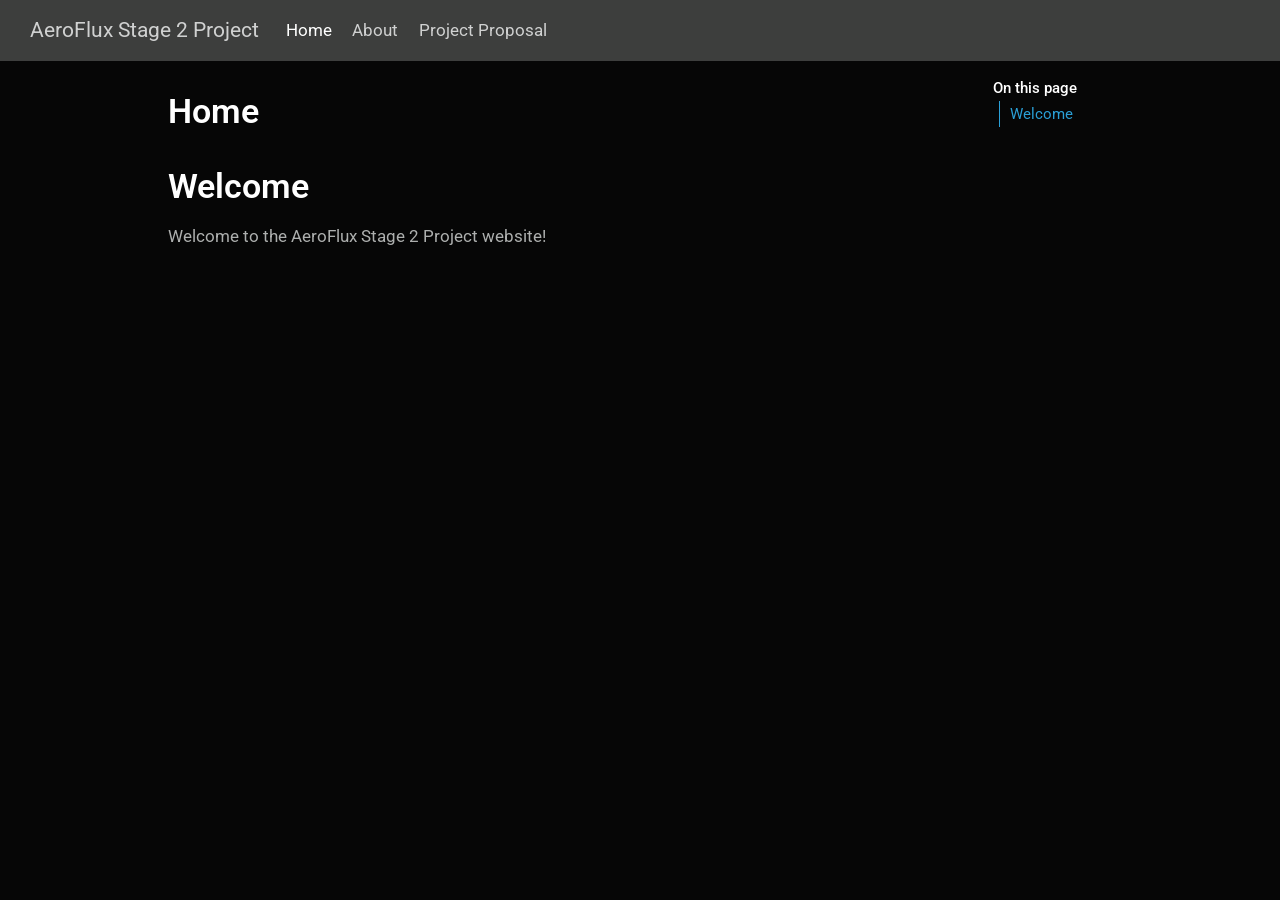
==== index.html @ bc48d1c9 "deploy: 8d3fef4f44a4b9ff81120fa36435e3b25d62a99b" ====
<!DOCTYPE html>
<html xmlns="http://www.w3.org/1999/xhtml" lang="en" xml:lang="en"><head>

<meta charset="utf-8">
<meta name="generator" content="quarto-1.8.26">

<meta name="viewport" content="width=device-width, initial-scale=1.0, user-scalable=yes">


<title>Home – AeroFlux Stage 2 Project</title>
<style>
code{white-space: pre-wrap;}
span.smallcaps{font-variant: small-caps;}
div.columns{display: flex; gap: min(4vw, 1.5em);}
div.column{flex: auto; overflow-x: auto;}
div.hanging-indent{margin-left: 1.5em; text-indent: -1.5em;}
ul.task-list{list-style: none;}
ul.task-list li input[type="checkbox"] {
  width: 0.8em;
  margin: 0 0.8em 0.2em -1em; /* quarto-specific, see https://github.com/quarto-dev/quarto-cli/issues/4556 */ 
  vertical-align: middle;
}
</style>


<script src="site_libs/quarto-nav/quarto-nav.js"></script>
<script src="site_libs/quarto-nav/headroom.min.js"></script>
<script src="site_libs/clipboard/clipboard.min.js"></script>
<script src="site_libs/quarto-search/autocomplete.umd.js"></script>
<script src="site_libs/quarto-search/fuse.min.js"></script>
<script src="site_libs/quarto-search/quarto-search.js"></script>
<meta name="quarto:offset" content="./">
<script src="site_libs/quarto-html/quarto.js" type="module"></script>
<script src="site_libs/quarto-html/tabsets/tabsets.js" type="module"></script>
<script src="site_libs/quarto-html/axe/axe-check.js" type="module"></script>
<script src="site_libs/quarto-html/popper.min.js"></script>
<script src="site_libs/quarto-html/tippy.umd.min.js"></script>
<script src="site_libs/quarto-html/anchor.min.js"></script>
<link href="site_libs/quarto-html/tippy.css" rel="stylesheet">
<link href="site_libs/quarto-html/quarto-syntax-highlighting-dark-b758ccaa5987ceb1b75504551e579abf.css" rel="stylesheet" id="quarto-text-highlighting-styles">
<script src="site_libs/bootstrap/bootstrap.min.js"></script>
<link href="site_libs/bootstrap/bootstrap-icons.css" rel="stylesheet">
<link href="site_libs/bootstrap/bootstrap-d8a18cee56031974d1f8f6eead200d41.min.css" rel="stylesheet" append-hash="true" id="quarto-bootstrap" data-mode="dark">
<script id="quarto-search-options" type="application/json">{
  "location": "navbar",
  "copy-button": false,
  "collapse-after": 3,
  "panel-placement": "end",
  "type": "overlay",
  "limit": 50,
  "keyboard-shortcut": [
    "f",
    "/",
    "s"
  ],
  "show-item-context": false,
  "language": {
    "search-no-results-text": "No results",
    "search-matching-documents-text": "matching documents",
    "search-copy-link-title": "Copy link to search",
    "search-hide-matches-text": "Hide additional matches",
    "search-more-match-text": "more match in this document",
    "search-more-matches-text": "more matches in this document",
    "search-clear-button-title": "Clear",
    "search-text-placeholder": "",
    "search-detached-cancel-button-title": "Cancel",
    "search-submit-button-title": "Submit",
    "search-label": "Search"
  }
}</script>
<link rel="stylesheet" href="https://cdn.jsdelivr.net/npm/bootstrap-icons@1.11.3/font/bootstrap-icons.min.css">


<link rel="stylesheet" href="styles.css">
</head>

<body class="nav-fixed quarto-light">

<div id="quarto-search-results"></div>
  <header id="quarto-header" class="headroom fixed-top">
    <nav class="navbar navbar-expand-lg " data-bs-theme="dark">
      <div class="navbar-container container-fluid">
      <div class="navbar-brand-container mx-auto">
    <a class="navbar-brand" href="./index.html">
    <span class="navbar-title">AeroFlux Stage 2 Project</span>
    </a>
  </div>
            <div id="quarto-search" class="" title="Search"></div>
          <button class="navbar-toggler" type="button" data-bs-toggle="collapse" data-bs-target="#navbarCollapse" aria-controls="navbarCollapse" role="menu" aria-expanded="false" aria-label="Toggle navigation" onclick="if (window.quartoToggleHeadroom) { window.quartoToggleHeadroom(); }">
  <span class="navbar-toggler-icon"></span>
</button>
          <div class="collapse navbar-collapse" id="navbarCollapse">
            <ul class="navbar-nav navbar-nav-scroll me-auto">
  <li class="nav-item">
    <a class="nav-link active" href="./index.html" aria-current="page"> 
<span class="menu-text">Home</span></a>
  </li>  
  <li class="nav-item">
    <a class="nav-link" href="./about.html"> 
<span class="menu-text">About</span></a>
  </li>  
  <li class="nav-item">
    <a class="nav-link" href="./aeroflux_stage2_proposal.html"> 
<span class="menu-text">Project Proposal</span></a>
  </li>  
</ul>
          </div> <!-- /navcollapse -->
            <div class="quarto-navbar-tools">
</div>
      </div> <!-- /container-fluid -->
    </nav>
</header>
<!-- content -->
<div id="quarto-content" class="quarto-container page-columns page-rows-contents page-layout-article page-navbar">
<!-- sidebar -->
<!-- margin-sidebar -->
    <div id="quarto-margin-sidebar" class="sidebar margin-sidebar">
        <nav id="TOC" role="doc-toc" class="toc-active">
    <h2 id="toc-title">On this page</h2>
   
  <ul>
  <li><a href="#welcome" id="toc-welcome" class="nav-link active" data-scroll-target="#welcome">Welcome</a></li>
  </ul>
</nav>
    </div>
<!-- main -->
<main class="content" id="quarto-document-content">

<header id="title-block-header" class="quarto-title-block default">
<div class="quarto-title">
<h1 class="title">Home</h1>
</div>



<div class="quarto-title-meta">

    
  
    
  </div>
  


</header>


<section id="welcome" class="level1">
<h1>Welcome</h1>
<p>Welcome to the AeroFlux Stage 2 Project website!</p>


</section>

</main> <!-- /main -->
<script id="quarto-html-after-body" type="application/javascript">
  window.document.addEventListener("DOMContentLoaded", function (event) {
    const icon = "";
    const anchorJS = new window.AnchorJS();
    anchorJS.options = {
      placement: 'right',
      icon: icon
    };
    anchorJS.add('.anchored');
    const isCodeAnnotation = (el) => {
      for (const clz of el.classList) {
        if (clz.startsWith('code-annotation-')) {                     
          return true;
        }
      }
      return false;
    }
    const onCopySuccess = function(e) {
      // button target
      const button = e.trigger;
      // don't keep focus
      button.blur();
      // flash "checked"
      button.classList.add('code-copy-button-checked');
      var currentTitle = button.getAttribute("title");
      button.setAttribute("title", "Copied!");
      let tooltip;
      if (window.bootstrap) {
        button.setAttribute("data-bs-toggle", "tooltip");
        button.setAttribute("data-bs-placement", "left");
        button.setAttribute("data-bs-title", "Copied!");
        tooltip = new bootstrap.Tooltip(button, 
          { trigger: "manual", 
            customClass: "code-copy-button-tooltip",
            offset: [0, -8]});
        tooltip.show();    
      }
      setTimeout(function() {
        if (tooltip) {
          tooltip.hide();
          button.removeAttribute("data-bs-title");
          button.removeAttribute("data-bs-toggle");
          button.removeAttribute("data-bs-placement");
        }
        button.setAttribute("title", currentTitle);
        button.classList.remove('code-copy-button-checked');
      }, 1000);
      // clear code selection
      e.clearSelection();
    }
    const getTextToCopy = function(trigger) {
      const outerScaffold = trigger.parentElement.cloneNode(true);
      const codeEl = outerScaffold.querySelector('code');
      for (const childEl of codeEl.children) {
        if (isCodeAnnotation(childEl)) {
          childEl.remove();
        }
      }
      return codeEl.innerText;
    }
    const clipboard = new window.ClipboardJS('.code-copy-button:not([data-in-quarto-modal])', {
      text: getTextToCopy
    });
    clipboard.on('success', onCopySuccess);
    if (window.document.getElementById('quarto-embedded-source-code-modal')) {
      const clipboardModal = new window.ClipboardJS('.code-copy-button[data-in-quarto-modal]', {
        text: getTextToCopy,
        container: window.document.getElementById('quarto-embedded-source-code-modal')
      });
      clipboardModal.on('success', onCopySuccess);
    }
      var localhostRegex = new RegExp(/^(?:http|https):\/\/localhost\:?[0-9]*\//);
      var mailtoRegex = new RegExp(/^mailto:/);
        var filterRegex = new RegExp("https:\/\/jonathanwilsonami\.github\.io\/aero-flux-stage2-dev\/");
      var isInternal = (href) => {
          return filterRegex.test(href) || localhostRegex.test(href) || mailtoRegex.test(href);
      }
      // Inspect non-navigation links and adorn them if external
     var links = window.document.querySelectorAll('a[href]:not(.nav-link):not(.navbar-brand):not(.toc-action):not(.sidebar-link):not(.sidebar-item-toggle):not(.pagination-link):not(.no-external):not([aria-hidden]):not(.dropdown-item):not(.quarto-navigation-tool):not(.about-link)');
      for (var i=0; i<links.length; i++) {
        const link = links[i];
        if (!isInternal(link.href)) {
          // undo the damage that might have been done by quarto-nav.js in the case of
          // links that we want to consider external
          if (link.dataset.originalHref !== undefined) {
            link.href = link.dataset.originalHref;
          }
        }
      }
    function tippyHover(el, contentFn, onTriggerFn, onUntriggerFn) {
      const config = {
        allowHTML: true,
        maxWidth: 500,
        delay: 100,
        arrow: false,
        appendTo: function(el) {
            return el.parentElement;
        },
        interactive: true,
        interactiveBorder: 10,
        theme: 'quarto',
        placement: 'bottom-start',
      };
      if (contentFn) {
        config.content = contentFn;
      }
      if (onTriggerFn) {
        config.onTrigger = onTriggerFn;
      }
      if (onUntriggerFn) {
        config.onUntrigger = onUntriggerFn;
      }
      window.tippy(el, config); 
    }
    const noterefs = window.document.querySelectorAll('a[role="doc-noteref"]');
    for (var i=0; i<noterefs.length; i++) {
      const ref = noterefs[i];
      tippyHover(ref, function() {
        // use id or data attribute instead here
        let href = ref.getAttribute('data-footnote-href') || ref.getAttribute('href');
        try { href = new URL(href).hash; } catch {}
        const id = href.replace(/^#\/?/, "");
        const note = window.document.getElementById(id);
        if (note) {
          return note.innerHTML;
        } else {
          return "";
        }
      });
    }
    const xrefs = window.document.querySelectorAll('a.quarto-xref');
    const processXRef = (id, note) => {
      // Strip column container classes
      const stripColumnClz = (el) => {
        el.classList.remove("page-full", "page-columns");
        if (el.children) {
          for (const child of el.children) {
            stripColumnClz(child);
          }
        }
      }
      stripColumnClz(note)
      if (id === null || id.startsWith('sec-')) {
        // Special case sections, only their first couple elements
        const container = document.createElement("div");
        if (note.children && note.children.length > 2) {
          container.appendChild(note.children[0].cloneNode(true));
          for (let i = 1; i < note.children.length; i++) {
            const child = note.children[i];
            if (child.tagName === "P" && child.innerText === "") {
              continue;
            } else {
              container.appendChild(child.cloneNode(true));
              break;
            }
          }
          if (window.Quarto?.typesetMath) {
            window.Quarto.typesetMath(container);
          }
          return container.innerHTML
        } else {
          if (window.Quarto?.typesetMath) {
            window.Quarto.typesetMath(note);
          }
          return note.innerHTML;
        }
      } else {
        // Remove any anchor links if they are present
        const anchorLink = note.querySelector('a.anchorjs-link');
        if (anchorLink) {
          anchorLink.remove();
        }
        if (window.Quarto?.typesetMath) {
          window.Quarto.typesetMath(note);
        }
        if (note.classList.contains("callout")) {
          return note.outerHTML;
        } else {
          return note.innerHTML;
        }
      }
    }
    for (var i=0; i<xrefs.length; i++) {
      const xref = xrefs[i];
      tippyHover(xref, undefined, function(instance) {
        instance.disable();
        let url = xref.getAttribute('href');
        let hash = undefined; 
        if (url.startsWith('#')) {
          hash = url;
        } else {
          try { hash = new URL(url).hash; } catch {}
        }
        if (hash) {
          const id = hash.replace(/^#\/?/, "");
          const note = window.document.getElementById(id);
          if (note !== null) {
            try {
              const html = processXRef(id, note.cloneNode(true));
              instance.setContent(html);
            } finally {
              instance.enable();
              instance.show();
            }
          } else {
            // See if we can fetch this
            fetch(url.split('#')[0])
            .then(res => res.text())
            .then(html => {
              const parser = new DOMParser();
              const htmlDoc = parser.parseFromString(html, "text/html");
              const note = htmlDoc.getElementById(id);
              if (note !== null) {
                const html = processXRef(id, note);
                instance.setContent(html);
              } 
            }).finally(() => {
              instance.enable();
              instance.show();
            });
          }
        } else {
          // See if we can fetch a full url (with no hash to target)
          // This is a special case and we should probably do some content thinning / targeting
          fetch(url)
          .then(res => res.text())
          .then(html => {
            const parser = new DOMParser();
            const htmlDoc = parser.parseFromString(html, "text/html");
            const note = htmlDoc.querySelector('main.content');
            if (note !== null) {
              // This should only happen for chapter cross references
              // (since there is no id in the URL)
              // remove the first header
              if (note.children.length > 0 && note.children[0].tagName === "HEADER") {
                note.children[0].remove();
              }
              const html = processXRef(null, note);
              instance.setContent(html);
            } 
          }).finally(() => {
            instance.enable();
            instance.show();
          });
        }
      }, function(instance) {
      });
    }
        let selectedAnnoteEl;
        const selectorForAnnotation = ( cell, annotation) => {
          let cellAttr = 'data-code-cell="' + cell + '"';
          let lineAttr = 'data-code-annotation="' +  annotation + '"';
          const selector = 'span[' + cellAttr + '][' + lineAttr + ']';
          return selector;
        }
        const selectCodeLines = (annoteEl) => {
          const doc = window.document;
          const targetCell = annoteEl.getAttribute("data-target-cell");
          const targetAnnotation = annoteEl.getAttribute("data-target-annotation");
          const annoteSpan = window.document.querySelector(selectorForAnnotation(targetCell, targetAnnotation));
          const lines = annoteSpan.getAttribute("data-code-lines").split(",");
          const lineIds = lines.map((line) => {
            return targetCell + "-" + line;
          })
          let top = null;
          let height = null;
          let parent = null;
          if (lineIds.length > 0) {
              //compute the position of the single el (top and bottom and make a div)
              const el = window.document.getElementById(lineIds[0]);
              top = el.offsetTop;
              height = el.offsetHeight;
              parent = el.parentElement.parentElement;
            if (lineIds.length > 1) {
              const lastEl = window.document.getElementById(lineIds[lineIds.length - 1]);
              const bottom = lastEl.offsetTop + lastEl.offsetHeight;
              height = bottom - top;
            }
            if (top !== null && height !== null && parent !== null) {
              // cook up a div (if necessary) and position it 
              let div = window.document.getElementById("code-annotation-line-highlight");
              if (div === null) {
                div = window.document.createElement("div");
                div.setAttribute("id", "code-annotation-line-highlight");
                div.style.position = 'absolute';
                parent.appendChild(div);
              }
              div.style.top = top - 2 + "px";
              div.style.height = height + 4 + "px";
              div.style.left = 0;
              let gutterDiv = window.document.getElementById("code-annotation-line-highlight-gutter");
              if (gutterDiv === null) {
                gutterDiv = window.document.createElement("div");
                gutterDiv.setAttribute("id", "code-annotation-line-highlight-gutter");
                gutterDiv.style.position = 'absolute';
                const codeCell = window.document.getElementById(targetCell);
                const gutter = codeCell.querySelector('.code-annotation-gutter');
                gutter.appendChild(gutterDiv);
              }
              gutterDiv.style.top = top - 2 + "px";
              gutterDiv.style.height = height + 4 + "px";
            }
            selectedAnnoteEl = annoteEl;
          }
        };
        const unselectCodeLines = () => {
          const elementsIds = ["code-annotation-line-highlight", "code-annotation-line-highlight-gutter"];
          elementsIds.forEach((elId) => {
            const div = window.document.getElementById(elId);
            if (div) {
              div.remove();
            }
          });
          selectedAnnoteEl = undefined;
        };
          // Handle positioning of the toggle
      window.addEventListener(
        "resize",
        throttle(() => {
          elRect = undefined;
          if (selectedAnnoteEl) {
            selectCodeLines(selectedAnnoteEl);
          }
        }, 10)
      );
      function throttle(fn, ms) {
      let throttle = false;
      let timer;
        return (...args) => {
          if(!throttle) { // first call gets through
              fn.apply(this, args);
              throttle = true;
          } else { // all the others get throttled
              if(timer) clearTimeout(timer); // cancel #2
              timer = setTimeout(() => {
                fn.apply(this, args);
                timer = throttle = false;
              }, ms);
          }
        };
      }
        // Attach click handler to the DT
        const annoteDls = window.document.querySelectorAll('dt[data-target-cell]');
        for (const annoteDlNode of annoteDls) {
          annoteDlNode.addEventListener('click', (event) => {
            const clickedEl = event.target;
            if (clickedEl !== selectedAnnoteEl) {
              unselectCodeLines();
              const activeEl = window.document.querySelector('dt[data-target-cell].code-annotation-active');
              if (activeEl) {
                activeEl.classList.remove('code-annotation-active');
              }
              selectCodeLines(clickedEl);
              clickedEl.classList.add('code-annotation-active');
            } else {
              // Unselect the line
              unselectCodeLines();
              clickedEl.classList.remove('code-annotation-active');
            }
          });
        }
    const findCites = (el) => {
      const parentEl = el.parentElement;
      if (parentEl) {
        const cites = parentEl.dataset.cites;
        if (cites) {
          return {
            el,
            cites: cites.split(' ')
          };
        } else {
          return findCites(el.parentElement)
        }
      } else {
        return undefined;
      }
    };
    var bibliorefs = window.document.querySelectorAll('a[role="doc-biblioref"]');
    for (var i=0; i<bibliorefs.length; i++) {
      const ref = bibliorefs[i];
      const citeInfo = findCites(ref);
      if (citeInfo) {
        tippyHover(citeInfo.el, function() {
          var popup = window.document.createElement('div');
          citeInfo.cites.forEach(function(cite) {
            var citeDiv = window.document.createElement('div');
            citeDiv.classList.add('hanging-indent');
            citeDiv.classList.add('csl-entry');
            var biblioDiv = window.document.getElementById('ref-' + cite);
            if (biblioDiv) {
              citeDiv.innerHTML = biblioDiv.innerHTML;
            }
            popup.appendChild(citeDiv);
          });
          return popup.innerHTML;
        });
      }
    }
  });
  </script>
</div> <!-- /content -->




</body></html>
---- site_libs/quarto-html/tippy.css ----
.tippy-box[data-animation=fade][data-state=hidden]{opacity:0}[data-tippy-root]{max-width:calc(100vw - 10px)}.tippy-box{position:relative;background-color:#333;color:#fff;border-radius:4px;font-size:14px;line-height:1.4;white-space:normal;outline:0;transition-property:transform,visibility,opacity}.tippy-box[data-placement^=top]>.tippy-arrow{bottom:0}.tippy-box[data-placement^=top]>.tippy-arrow:before{bottom:-7px;left:0;border-width:8px 8px 0;border-top-color:initial;transform-origin:center top}.tippy-box[data-placement^=bottom]>.tippy-arrow{top:0}.tippy-box[data-placement^=bottom]>.tippy-arrow:before{top:-7px;left:0;border-width:0 8px 8px;border-bottom-color:initial;transform-origin:center bottom}.tippy-box[data-placement^=left]>.tippy-arrow{right:0}.tippy-box[data-placement^=left]>.tippy-arrow:before{border-width:8px 0 8px 8px;border-left-color:initial;right:-7px;transform-origin:center left}.tippy-box[data-placement^=right]>.tippy-arrow{left:0}.tippy-box[data-placement^=right]>.tippy-arrow:before{left:-7px;border-width:8px 8px 8px 0;border-right-color:initial;transform-origin:center right}.tippy-box[data-inertia][data-state=visible]{transition-timing-function:cubic-bezier(.54,1.5,.38,1.11)}.tippy-arrow{width:16px;height:16px;color:#333}.tippy-arrow:before{content:"";position:absolute;border-color:transparent;border-style:solid}.tippy-content{position:relative;padding:5px 9px;z-index:1}
---- site_libs/quarto-html/quarto-syntax-highlighting-dark-b758ccaa5987ceb1b75504551e579abf.css ----
/* quarto syntax highlight colors */
:root {
  --quarto-hl-al-color: #f07178;
  --quarto-hl-an-color: #d4d0ab;
  --quarto-hl-at-color: #00e0e0;
  --quarto-hl-bn-color: #d4d0ab;
  --quarto-hl-bu-color: #abe338;
  --quarto-hl-ch-color: #abe338;
  --quarto-hl-co-color: #f8f8f2;
  --quarto-hl-cv-color: #ffd700;
  --quarto-hl-cn-color: #ffd700;
  --quarto-hl-cf-color: #ffa07a;
  --quarto-hl-dt-color: #ffa07a;
  --quarto-hl-dv-color: #d4d0ab;
  --quarto-hl-do-color: #f8f8f2;
  --quarto-hl-er-color: #f07178;
  --quarto-hl-ex-color: #00e0e0;
  --quarto-hl-fl-color: #d4d0ab;
  --quarto-hl-fu-color: #ffa07a;
  --quarto-hl-im-color: #abe338;
  --quarto-hl-in-color: #d4d0ab;
  --quarto-hl-kw-color: #ffa07a;
  --quarto-hl-op-color: #ffa07a;
  --quarto-hl-ot-color: #00e0e0;
  --quarto-hl-pp-color: #dcc6e0;
  --quarto-hl-re-color: #00e0e0;
  --quarto-hl-sc-color: #abe338;
  --quarto-hl-ss-color: #abe338;
  --quarto-hl-st-color: #abe338;
  --quarto-hl-va-color: #00e0e0;
  --quarto-hl-vs-color: #abe338;
  --quarto-hl-wa-color: #dcc6e0;
}

/* other quarto variables */
:root {
  --quarto-font-monospace: SFMono-Regular, Menlo, Monaco, Consolas, "Liberation Mono", "Courier New", monospace;
}

/* syntax highlight based on Pandoc's rules */
pre > code.sourceCode > span {
  color: #f8f8f2;
}

code.sourceCode > span {
  color: #f8f8f2;
}

div.sourceCode,
div.sourceCode pre.sourceCode {
  color: #f8f8f2;
}

/* Normal */
code span {
  color: #f8f8f2;
}

/* Alert */
code span.al {
  color: #f07178;
}

/* Annotation */
code span.an {
  color: #d4d0ab;
}

/* Attribute */
code span.at {
  color: #00e0e0;
}

/* BaseN */
code span.bn {
  color: #d4d0ab;
}

/* BuiltIn */
code span.bu {
  color: #abe338;
}

/* ControlFlow */
code span.cf {
  font-weight: bold;
  color: #ffa07a;
}

/* Char */
code span.ch {
  color: #abe338;
}

/* Constant */
code span.cn {
  color: #ffd700;
}

/* Comment */
code span.co {
  font-style: italic;
  color: #f8f8f2;
}

/* CommentVar */
code span.cv {
  color: #ffd700;
}

/* Documentation */
code span.do {
  color: #f8f8f2;
}

/* DataType */
code span.dt {
  color: #ffa07a;
}

/* DecVal */
code span.dv {
  color: #d4d0ab;
}

/* Error */
code span.er {
  color: #f07178;
  text-decoration: underline;
}

/* Extension */
code span.ex {
  font-weight: bold;
  color: #00e0e0;
}

/* Float */
code span.fl {
  color: #d4d0ab;
}

/* Function */
code span.fu {
  color: #ffa07a;
}

/* Import */
code span.im {
  color: #abe338;
}

/* Information */
code span.in {
  color: #d4d0ab;
}

/* Keyword */
code span.kw {
  font-weight: bold;
  color: #ffa07a;
}

/* Operator */
code span.op {
  color: #ffa07a;
}

/* Other */
code span.ot {
  color: #00e0e0;
}

/* Preprocessor */
code span.pp {
  color: #dcc6e0;
}

/* RegionMarker */
code span.re {
  background-color: #f8f8f2;
  color: #00e0e0;
}

/* SpecialChar */
code span.sc {
  color: #abe338;
}

/* SpecialString */
code span.ss {
  color: #abe338;
}

/* String */
code span.st {
  color: #abe338;
}

/* Variable */
code span.va {
  color: #00e0e0;
}

/* VerbatimString */
code span.vs {
  color: #abe338;
}

/* Warning */
code span.wa {
  color: #dcc6e0;
}

.prevent-inlining {
  content: "</";
}

/*# sourceMappingURL=6c091f0476edacc1e88d089996040f32.css.map */
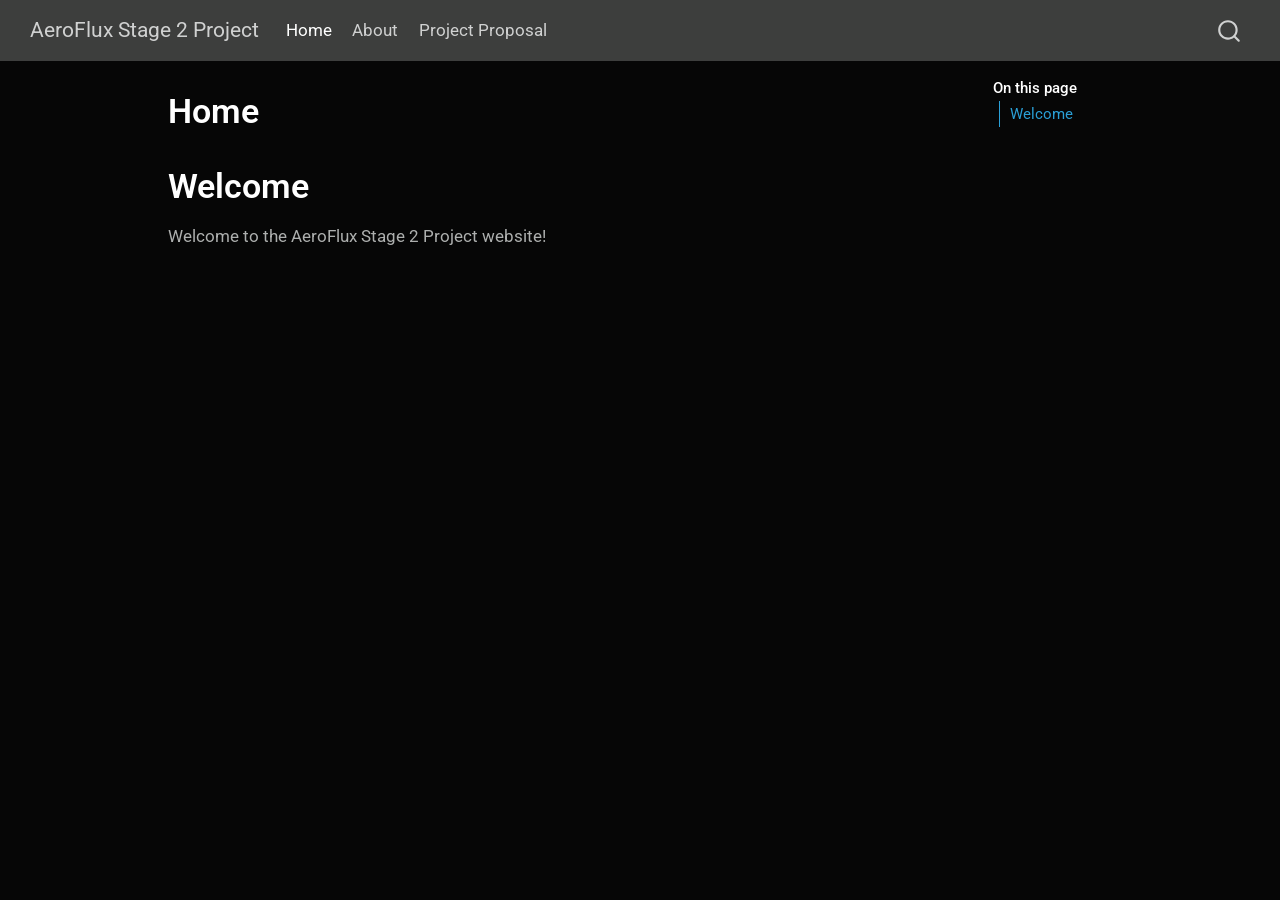
==== commit a6b19fd7: "deploy: 868dae78773b7367cb03d3342fe8726c09aa750b" ====
--- a/index.html
+++ b/index.html
@@ -2,13 +2,16 @@
 <html xmlns="http://www.w3.org/1999/xhtml" lang="en" xml:lang="en"><head>
 
 <meta charset="utf-8">
-<meta name="generator" content="quarto-1.8.26">
+<meta name="generator" content="quarto-1.9.36">
 
 <meta name="viewport" content="width=device-width, initial-scale=1.0, user-scalable=yes">
 
 
 <title>Home – AeroFlux Stage 2 Project</title>
 <style>
+/* Default styles provided by pandoc.
+** See https://pandoc.org/MANUAL.html#variables-for-html for config info.
+*/
 code{white-space: pre-wrap;}
 span.smallcaps{font-variant: small-caps;}
 div.columns{display: flex; gap: min(4vw, 1.5em);}
@@ -32,15 +35,14 @@
 <meta name="quarto:offset" content="./">
 <script src="site_libs/quarto-html/quarto.js" type="module"></script>
 <script src="site_libs/quarto-html/tabsets/tabsets.js" type="module"></script>
-<script src="site_libs/quarto-html/axe/axe-check.js" type="module"></script>
 <script src="site_libs/quarto-html/popper.min.js"></script>
 <script src="site_libs/quarto-html/tippy.umd.min.js"></script>
 <script src="site_libs/quarto-html/anchor.min.js"></script>
 <link href="site_libs/quarto-html/tippy.css" rel="stylesheet">
-<link href="site_libs/quarto-html/quarto-syntax-highlighting-dark-b758ccaa5987ceb1b75504551e579abf.css" rel="stylesheet" id="quarto-text-highlighting-styles">
+<link href="site_libs/quarto-html/quarto-syntax-highlighting-dark-f418161beb48e0141c760e455f12af2c.css" rel="stylesheet" id="quarto-text-highlighting-styles">
 <script src="site_libs/bootstrap/bootstrap.min.js"></script>
 <link href="site_libs/bootstrap/bootstrap-icons.css" rel="stylesheet">
-<link href="site_libs/bootstrap/bootstrap-d8a18cee56031974d1f8f6eead200d41.min.css" rel="stylesheet" append-hash="true" id="quarto-bootstrap" data-mode="dark">
+<link href="site_libs/bootstrap/bootstrap-8b9b450fba28b21070ed4f8d6716e9d1.min.css" rel="stylesheet" append-hash="true" id="quarto-bootstrap" data-mode="dark">
 <script id="quarto-search-options" type="application/json">{
   "location": "navbar",
   "copy-button": false,
--- a/site_libs/quarto-html/quarto-syntax-highlighting-dark-f418161beb48e0141c760e455f12af2c.css
+++ b/site_libs/quarto-html/quarto-syntax-highlighting-dark-f418161beb48e0141c760e455f12af2c.css
@@ -0,0 +1,219 @@
+/* quarto syntax highlight colors */
+:root {
+  --quarto-hl-al-color: #f07178;
+  --quarto-hl-an-color: #d4d0ab;
+  --quarto-hl-at-color: #00e0e0;
+  --quarto-hl-bn-color: #d4d0ab;
+  --quarto-hl-bu-color: #abe338;
+  --quarto-hl-ch-color: #abe338;
+  --quarto-hl-co-color: #f8f8f2;
+  --quarto-hl-cv-color: #ffd700;
+  --quarto-hl-cn-color: #ffd700;
+  --quarto-hl-cf-color: #ffa07a;
+  --quarto-hl-dt-color: #ffa07a;
+  --quarto-hl-dv-color: #d4d0ab;
+  --quarto-hl-do-color: #f8f8f2;
+  --quarto-hl-er-color: #f07178;
+  --quarto-hl-ex-color: #00e0e0;
+  --quarto-hl-fl-color: #d4d0ab;
+  --quarto-hl-fu-color: #ffa07a;
+  --quarto-hl-im-color: #abe338;
+  --quarto-hl-in-color: #d4d0ab;
+  --quarto-hl-kw-color: #ffa07a;
+  --quarto-hl-op-color: #ffa07a;
+  --quarto-hl-ot-color: #00e0e0;
+  --quarto-hl-pp-color: #dcc6e0;
+  --quarto-hl-re-color: #00e0e0;
+  --quarto-hl-sc-color: #abe338;
+  --quarto-hl-ss-color: #abe338;
+  --quarto-hl-st-color: #abe338;
+  --quarto-hl-va-color: #00e0e0;
+  --quarto-hl-vs-color: #abe338;
+  --quarto-hl-wa-color: #dcc6e0;
+}
+
+/* other quarto variables */
+:root {
+  --quarto-font-monospace: SFMono-Regular, Menlo, Monaco, Consolas, "Liberation Mono", "Courier New", monospace;
+}
+
+/* syntax highlight based on Pandoc's rules */
+pre > code.sourceCode > span {
+  color: #f8f8f2;
+}
+
+code.sourceCode > span {
+  color: #f8f8f2;
+}
+
+div.sourceCode,
+div.sourceCode pre.sourceCode {
+  color: #f8f8f2;
+}
+
+/* Normal */
+code span {
+  color: #f8f8f2;
+}
+
+/* Alert */
+code span.al {
+  color: #f07178;
+}
+
+/* Annotation */
+code span.an {
+  color: #d4d0ab;
+}
+
+/* Attribute */
+code span.at {
+  color: #00e0e0;
+}
+
+/* BaseN */
+code span.bn {
+  color: #d4d0ab;
+}
+
+/* BuiltIn */
+code span.bu {
+  color: #abe338;
+}
+
+/* ControlFlow */
+code span.cf {
+  font-weight: bold;
+  color: #ffa07a;
+}
+
+/* Char */
+code span.ch {
+  color: #abe338;
+}
+
+/* Constant */
+code span.cn {
+  color: #ffd700;
+}
+
+/* Comment */
+code span.co {
+  font-style: italic;
+  color: #f8f8f2;
+}
+
+/* CommentVar */
+code span.cv {
+  color: #ffd700;
+}
+
+/* Documentation */
+code span.do {
+  color: #f8f8f2;
+}
+
+/* DataType */
+code span.dt {
+  color: #ffa07a;
+}
+
+/* DecVal */
+code span.dv {
+  color: #d4d0ab;
+}
+
+/* Error */
+code span.er {
+  color: #f07178;
+  text-decoration: underline;
+}
+
+/* Extension */
+code span.ex {
+  font-weight: bold;
+  color: #00e0e0;
+}
+
+/* Float */
+code span.fl {
+  color: #d4d0ab;
+}
+
+/* Function */
+code span.fu {
+  color: #ffa07a;
+}
+
+/* Import */
+code span.im {
+  color: #abe338;
+}
+
+/* Information */
+code span.in {
+  color: #d4d0ab;
+}
+
+/* Keyword */
+code span.kw {
+  font-weight: bold;
+  color: #ffa07a;
+}
+
+/* Operator */
+code span.op {
+  color: #ffa07a;
+}
+
+/* Other */
+code span.ot {
+  color: #00e0e0;
+}
+
+/* Preprocessor */
+code span.pp {
+  color: #dcc6e0;
+}
+
+/* RegionMarker */
+code span.re {
+  background-color: #f8f8f2;
+  color: #00e0e0;
+}
+
+/* SpecialChar */
+code span.sc {
+  color: #abe338;
+}
+
+/* SpecialString */
+code span.ss {
+  color: #abe338;
+}
+
+/* String */
+code span.st {
+  color: #abe338;
+}
+
+/* Variable */
+code span.va {
+  color: #00e0e0;
+}
+
+/* VerbatimString */
+code span.vs {
+  color: #abe338;
+}
+
+/* Warning */
+code span.wa {
+  color: #dcc6e0;
+}
+
+.prevent-inlining {
+  content: "</";
+}
+
+/*# sourceMappingURL=378c2a0cc31455d06730fbe37c8f3789.css.map */
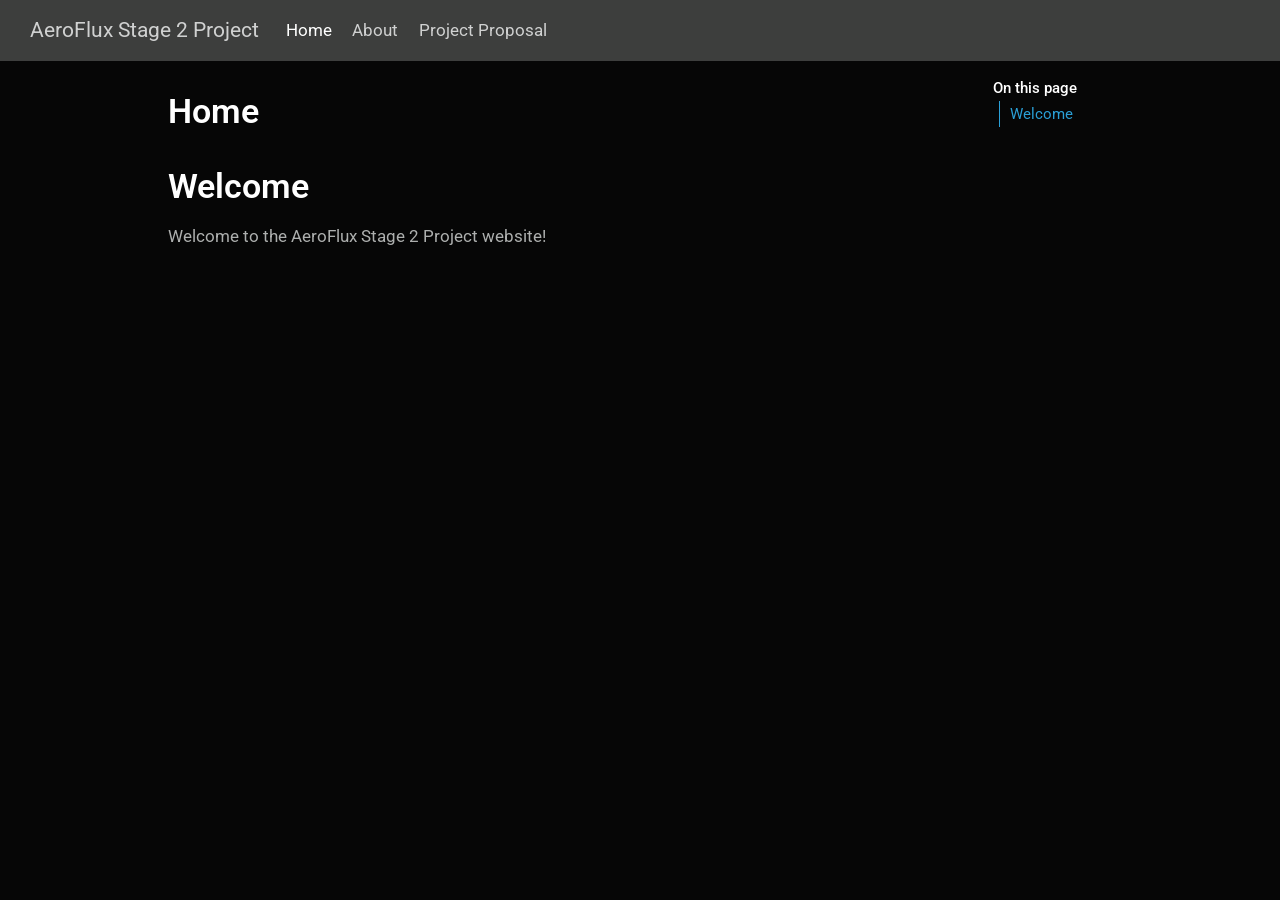
==== commit d2379b1c: "deploy: 621e00505af474d497ab3c77f34ff66009f9b74f" ====
--- a/index.html
+++ b/index.html
@@ -2,16 +2,13 @@
 <html xmlns="http://www.w3.org/1999/xhtml" lang="en" xml:lang="en"><head>
 
 <meta charset="utf-8">
-<meta name="generator" content="quarto-1.9.36">
+<meta name="generator" content="quarto-1.8.26">
 
 <meta name="viewport" content="width=device-width, initial-scale=1.0, user-scalable=yes">
 
 
 <title>Home – AeroFlux Stage 2 Project</title>
 <style>
-/* Default styles provided by pandoc.
-** See https://pandoc.org/MANUAL.html#variables-for-html for config info.
-*/
 code{white-space: pre-wrap;}
 span.smallcaps{font-variant: small-caps;}
 div.columns{display: flex; gap: min(4vw, 1.5em);}
@@ -35,14 +32,15 @@
 <meta name="quarto:offset" content="./">
 <script src="site_libs/quarto-html/quarto.js" type="module"></script>
 <script src="site_libs/quarto-html/tabsets/tabsets.js" type="module"></script>
+<script src="site_libs/quarto-html/axe/axe-check.js" type="module"></script>
 <script src="site_libs/quarto-html/popper.min.js"></script>
 <script src="site_libs/quarto-html/tippy.umd.min.js"></script>
 <script src="site_libs/quarto-html/anchor.min.js"></script>
 <link href="site_libs/quarto-html/tippy.css" rel="stylesheet">
-<link href="site_libs/quarto-html/quarto-syntax-highlighting-dark-f418161beb48e0141c760e455f12af2c.css" rel="stylesheet" id="quarto-text-highlighting-styles">
+<link href="site_libs/quarto-html/quarto-syntax-highlighting-dark-b758ccaa5987ceb1b75504551e579abf.css" rel="stylesheet" id="quarto-text-highlighting-styles">
 <script src="site_libs/bootstrap/bootstrap.min.js"></script>
 <link href="site_libs/bootstrap/bootstrap-icons.css" rel="stylesheet">
-<link href="site_libs/bootstrap/bootstrap-8b9b450fba28b21070ed4f8d6716e9d1.min.css" rel="stylesheet" append-hash="true" id="quarto-bootstrap" data-mode="dark">
+<link href="site_libs/bootstrap/bootstrap-d8a18cee56031974d1f8f6eead200d41.min.css" rel="stylesheet" append-hash="true" id="quarto-bootstrap" data-mode="dark">
 <script id="quarto-search-options" type="application/json">{
   "location": "navbar",
   "copy-button": false,
--- a/site_libs/quarto-html/quarto-syntax-highlighting-dark-b758ccaa5987ceb1b75504551e579abf.css
+++ b/site_libs/quarto-html/quarto-syntax-highlighting-dark-b758ccaa5987ceb1b75504551e579abf.css
@@ -0,0 +1,219 @@
+/* quarto syntax highlight colors */
+:root {
+  --quarto-hl-al-color: #f07178;
+  --quarto-hl-an-color: #d4d0ab;
+  --quarto-hl-at-color: #00e0e0;
+  --quarto-hl-bn-color: #d4d0ab;
+  --quarto-hl-bu-color: #abe338;
+  --quarto-hl-ch-color: #abe338;
+  --quarto-hl-co-color: #f8f8f2;
+  --quarto-hl-cv-color: #ffd700;
+  --quarto-hl-cn-color: #ffd700;
+  --quarto-hl-cf-color: #ffa07a;
+  --quarto-hl-dt-color: #ffa07a;
+  --quarto-hl-dv-color: #d4d0ab;
+  --quarto-hl-do-color: #f8f8f2;
+  --quarto-hl-er-color: #f07178;
+  --quarto-hl-ex-color: #00e0e0;
+  --quarto-hl-fl-color: #d4d0ab;
+  --quarto-hl-fu-color: #ffa07a;
+  --quarto-hl-im-color: #abe338;
+  --quarto-hl-in-color: #d4d0ab;
+  --quarto-hl-kw-color: #ffa07a;
+  --quarto-hl-op-color: #ffa07a;
+  --quarto-hl-ot-color: #00e0e0;
+  --quarto-hl-pp-color: #dcc6e0;
+  --quarto-hl-re-color: #00e0e0;
+  --quarto-hl-sc-color: #abe338;
+  --quarto-hl-ss-color: #abe338;
+  --quarto-hl-st-color: #abe338;
+  --quarto-hl-va-color: #00e0e0;
+  --quarto-hl-vs-color: #abe338;
+  --quarto-hl-wa-color: #dcc6e0;
+}
+
+/* other quarto variables */
+:root {
+  --quarto-font-monospace: SFMono-Regular, Menlo, Monaco, Consolas, "Liberation Mono", "Courier New", monospace;
+}
+
+/* syntax highlight based on Pandoc's rules */
+pre > code.sourceCode > span {
+  color: #f8f8f2;
+}
+
+code.sourceCode > span {
+  color: #f8f8f2;
+}
+
+div.sourceCode,
+div.sourceCode pre.sourceCode {
+  color: #f8f8f2;
+}
+
+/* Normal */
+code span {
+  color: #f8f8f2;
+}
+
+/* Alert */
+code span.al {
+  color: #f07178;
+}
+
+/* Annotation */
+code span.an {
+  color: #d4d0ab;
+}
+
+/* Attribute */
+code span.at {
+  color: #00e0e0;
+}
+
+/* BaseN */
+code span.bn {
+  color: #d4d0ab;
+}
+
+/* BuiltIn */
+code span.bu {
+  color: #abe338;
+}
+
+/* ControlFlow */
+code span.cf {
+  font-weight: bold;
+  color: #ffa07a;
+}
+
+/* Char */
+code span.ch {
+  color: #abe338;
+}
+
+/* Constant */
+code span.cn {
+  color: #ffd700;
+}
+
+/* Comment */
+code span.co {
+  font-style: italic;
+  color: #f8f8f2;
+}
+
+/* CommentVar */
+code span.cv {
+  color: #ffd700;
+}
+
+/* Documentation */
+code span.do {
+  color: #f8f8f2;
+}
+
+/* DataType */
+code span.dt {
+  color: #ffa07a;
+}
+
+/* DecVal */
+code span.dv {
+  color: #d4d0ab;
+}
+
+/* Error */
+code span.er {
+  color: #f07178;
+  text-decoration: underline;
+}
+
+/* Extension */
+code span.ex {
+  font-weight: bold;
+  color: #00e0e0;
+}
+
+/* Float */
+code span.fl {
+  color: #d4d0ab;
+}
+
+/* Function */
+code span.fu {
+  color: #ffa07a;
+}
+
+/* Import */
+code span.im {
+  color: #abe338;
+}
+
+/* Information */
+code span.in {
+  color: #d4d0ab;
+}
+
+/* Keyword */
+code span.kw {
+  font-weight: bold;
+  color: #ffa07a;
+}
+
+/* Operator */
+code span.op {
+  color: #ffa07a;
+}
+
+/* Other */
+code span.ot {
+  color: #00e0e0;
+}
+
+/* Preprocessor */
+code span.pp {
+  color: #dcc6e0;
+}
+
+/* RegionMarker */
+code span.re {
+  background-color: #f8f8f2;
+  color: #00e0e0;
+}
+
+/* SpecialChar */
+code span.sc {
+  color: #abe338;
+}
+
+/* SpecialString */
+code span.ss {
+  color: #abe338;
+}
+
+/* String */
+code span.st {
+  color: #abe338;
+}
+
+/* Variable */
+code span.va {
+  color: #00e0e0;
+}
+
+/* VerbatimString */
+code span.vs {
+  color: #abe338;
+}
+
+/* Warning */
+code span.wa {
+  color: #dcc6e0;
+}
+
+.prevent-inlining {
+  content: "</";
+}
+
+/*# sourceMappingURL=6c091f0476edacc1e88d089996040f32.css.map */
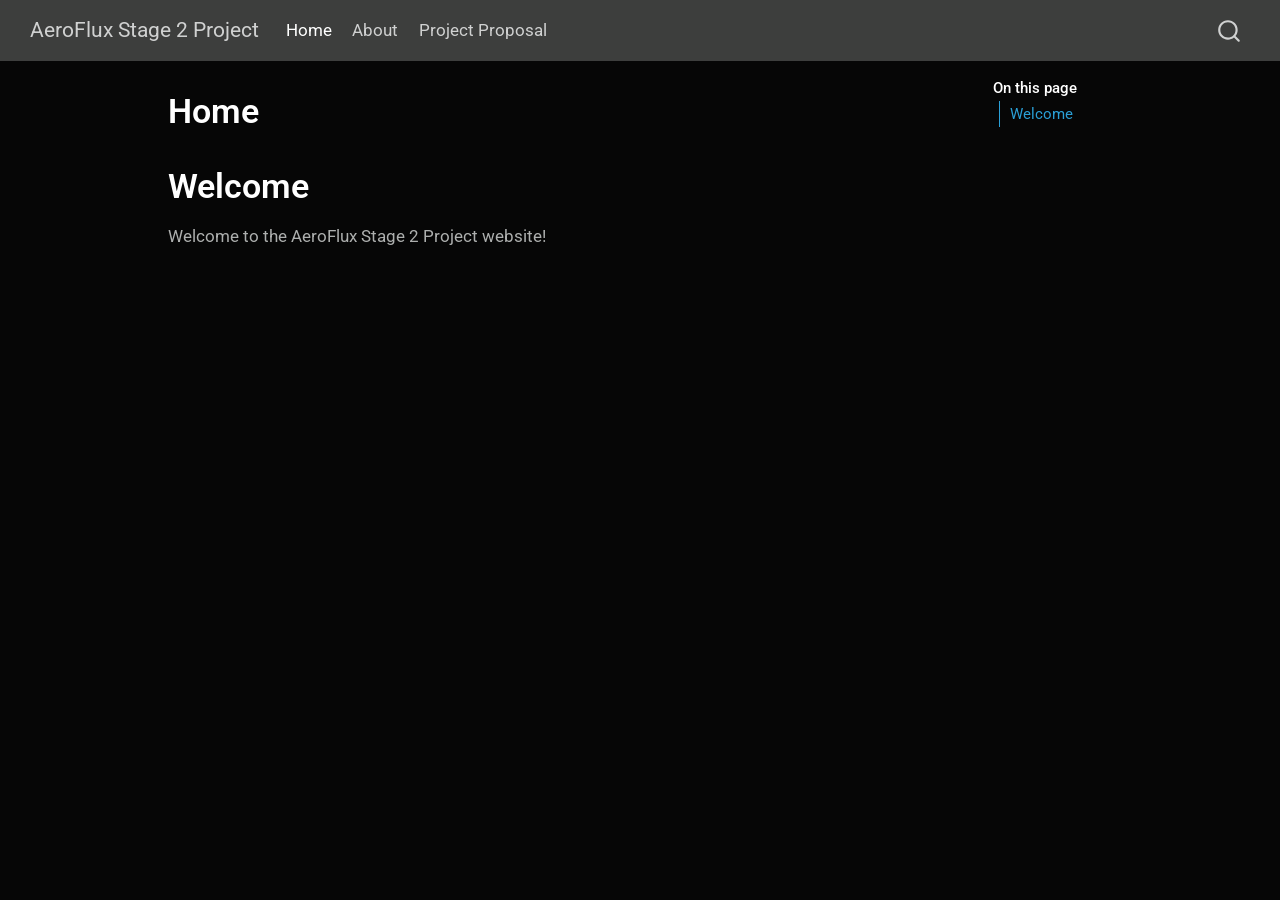
==== commit 9c00a375: "deploy: 9f5be35f528644267b801ecb2e7c31f056625f12" ====
--- a/index.html
+++ b/index.html
@@ -2,13 +2,16 @@
 <html xmlns="http://www.w3.org/1999/xhtml" lang="en" xml:lang="en"><head>
 
 <meta charset="utf-8">
-<meta name="generator" content="quarto-1.8.26">
+<meta name="generator" content="quarto-1.9.36">
 
 <meta name="viewport" content="width=device-width, initial-scale=1.0, user-scalable=yes">
 
 
 <title>Home – AeroFlux Stage 2 Project</title>
 <style>
+/* Default styles provided by pandoc.
+** See https://pandoc.org/MANUAL.html#variables-for-html for config info.
+*/
 code{white-space: pre-wrap;}
 span.smallcaps{font-variant: small-caps;}
 div.columns{display: flex; gap: min(4vw, 1.5em);}
@@ -32,15 +35,14 @@
 <meta name="quarto:offset" content="./">
 <script src="site_libs/quarto-html/quarto.js" type="module"></script>
 <script src="site_libs/quarto-html/tabsets/tabsets.js" type="module"></script>
-<script src="site_libs/quarto-html/axe/axe-check.js" type="module"></script>
 <script src="site_libs/quarto-html/popper.min.js"></script>
 <script src="site_libs/quarto-html/tippy.umd.min.js"></script>
 <script src="site_libs/quarto-html/anchor.min.js"></script>
 <link href="site_libs/quarto-html/tippy.css" rel="stylesheet">
-<link href="site_libs/quarto-html/quarto-syntax-highlighting-dark-b758ccaa5987ceb1b75504551e579abf.css" rel="stylesheet" id="quarto-text-highlighting-styles">
+<link href="site_libs/quarto-html/quarto-syntax-highlighting-dark-f418161beb48e0141c760e455f12af2c.css" rel="stylesheet" id="quarto-text-highlighting-styles">
 <script src="site_libs/bootstrap/bootstrap.min.js"></script>
 <link href="site_libs/bootstrap/bootstrap-icons.css" rel="stylesheet">
-<link href="site_libs/bootstrap/bootstrap-d8a18cee56031974d1f8f6eead200d41.min.css" rel="stylesheet" append-hash="true" id="quarto-bootstrap" data-mode="dark">
+<link href="site_libs/bootstrap/bootstrap-8b9b450fba28b21070ed4f8d6716e9d1.min.css" rel="stylesheet" append-hash="true" id="quarto-bootstrap" data-mode="dark">
 <script id="quarto-search-options" type="application/json">{
   "location": "navbar",
   "copy-button": false,
--- a/site_libs/quarto-html/quarto-syntax-highlighting-dark-f418161beb48e0141c760e455f12af2c.css
+++ b/site_libs/quarto-html/quarto-syntax-highlighting-dark-f418161beb48e0141c760e455f12af2c.css
@@ -0,0 +1,219 @@
+/* quarto syntax highlight colors */
+:root {
+  --quarto-hl-al-color: #f07178;
+  --quarto-hl-an-color: #d4d0ab;
+  --quarto-hl-at-color: #00e0e0;
+  --quarto-hl-bn-color: #d4d0ab;
+  --quarto-hl-bu-color: #abe338;
+  --quarto-hl-ch-color: #abe338;
+  --quarto-hl-co-color: #f8f8f2;
+  --quarto-hl-cv-color: #ffd700;
+  --quarto-hl-cn-color: #ffd700;
+  --quarto-hl-cf-color: #ffa07a;
+  --quarto-hl-dt-color: #ffa07a;
+  --quarto-hl-dv-color: #d4d0ab;
+  --quarto-hl-do-color: #f8f8f2;
+  --quarto-hl-er-color: #f07178;
+  --quarto-hl-ex-color: #00e0e0;
+  --quarto-hl-fl-color: #d4d0ab;
+  --quarto-hl-fu-color: #ffa07a;
+  --quarto-hl-im-color: #abe338;
+  --quarto-hl-in-color: #d4d0ab;
+  --quarto-hl-kw-color: #ffa07a;
+  --quarto-hl-op-color: #ffa07a;
+  --quarto-hl-ot-color: #00e0e0;
+  --quarto-hl-pp-color: #dcc6e0;
+  --quarto-hl-re-color: #00e0e0;
+  --quarto-hl-sc-color: #abe338;
+  --quarto-hl-ss-color: #abe338;
+  --quarto-hl-st-color: #abe338;
+  --quarto-hl-va-color: #00e0e0;
+  --quarto-hl-vs-color: #abe338;
+  --quarto-hl-wa-color: #dcc6e0;
+}
+
+/* other quarto variables */
+:root {
+  --quarto-font-monospace: SFMono-Regular, Menlo, Monaco, Consolas, "Liberation Mono", "Courier New", monospace;
+}
+
+/* syntax highlight based on Pandoc's rules */
+pre > code.sourceCode > span {
+  color: #f8f8f2;
+}
+
+code.sourceCode > span {
+  color: #f8f8f2;
+}
+
+div.sourceCode,
+div.sourceCode pre.sourceCode {
+  color: #f8f8f2;
+}
+
+/* Normal */
+code span {
+  color: #f8f8f2;
+}
+
+/* Alert */
+code span.al {
+  color: #f07178;
+}
+
+/* Annotation */
+code span.an {
+  color: #d4d0ab;
+}
+
+/* Attribute */
+code span.at {
+  color: #00e0e0;
+}
+
+/* BaseN */
+code span.bn {
+  color: #d4d0ab;
+}
+
+/* BuiltIn */
+code span.bu {
+  color: #abe338;
+}
+
+/* ControlFlow */
+code span.cf {
+  font-weight: bold;
+  color: #ffa07a;
+}
+
+/* Char */
+code span.ch {
+  color: #abe338;
+}
+
+/* Constant */
+code span.cn {
+  color: #ffd700;
+}
+
+/* Comment */
+code span.co {
+  font-style: italic;
+  color: #f8f8f2;
+}
+
+/* CommentVar */
+code span.cv {
+  color: #ffd700;
+}
+
+/* Documentation */
+code span.do {
+  color: #f8f8f2;
+}
+
+/* DataType */
+code span.dt {
+  color: #ffa07a;
+}
+
+/* DecVal */
+code span.dv {
+  color: #d4d0ab;
+}
+
+/* Error */
+code span.er {
+  color: #f07178;
+  text-decoration: underline;
+}
+
+/* Extension */
+code span.ex {
+  font-weight: bold;
+  color: #00e0e0;
+}
+
+/* Float */
+code span.fl {
+  color: #d4d0ab;
+}
+
+/* Function */
+code span.fu {
+  color: #ffa07a;
+}
+
+/* Import */
+code span.im {
+  color: #abe338;
+}
+
+/* Information */
+code span.in {
+  color: #d4d0ab;
+}
+
+/* Keyword */
+code span.kw {
+  font-weight: bold;
+  color: #ffa07a;
+}
+
+/* Operator */
+code span.op {
+  color: #ffa07a;
+}
+
+/* Other */
+code span.ot {
+  color: #00e0e0;
+}
+
+/* Preprocessor */
+code span.pp {
+  color: #dcc6e0;
+}
+
+/* RegionMarker */
+code span.re {
+  background-color: #f8f8f2;
+  color: #00e0e0;
+}
+
+/* SpecialChar */
+code span.sc {
+  color: #abe338;
+}
+
+/* SpecialString */
+code span.ss {
+  color: #abe338;
+}
+
+/* String */
+code span.st {
+  color: #abe338;
+}
+
+/* Variable */
+code span.va {
+  color: #00e0e0;
+}
+
+/* VerbatimString */
+code span.vs {
+  color: #abe338;
+}
+
+/* Warning */
+code span.wa {
+  color: #dcc6e0;
+}
+
+.prevent-inlining {
+  content: "</";
+}
+
+/*# sourceMappingURL=378c2a0cc31455d06730fbe37c8f3789.css.map */
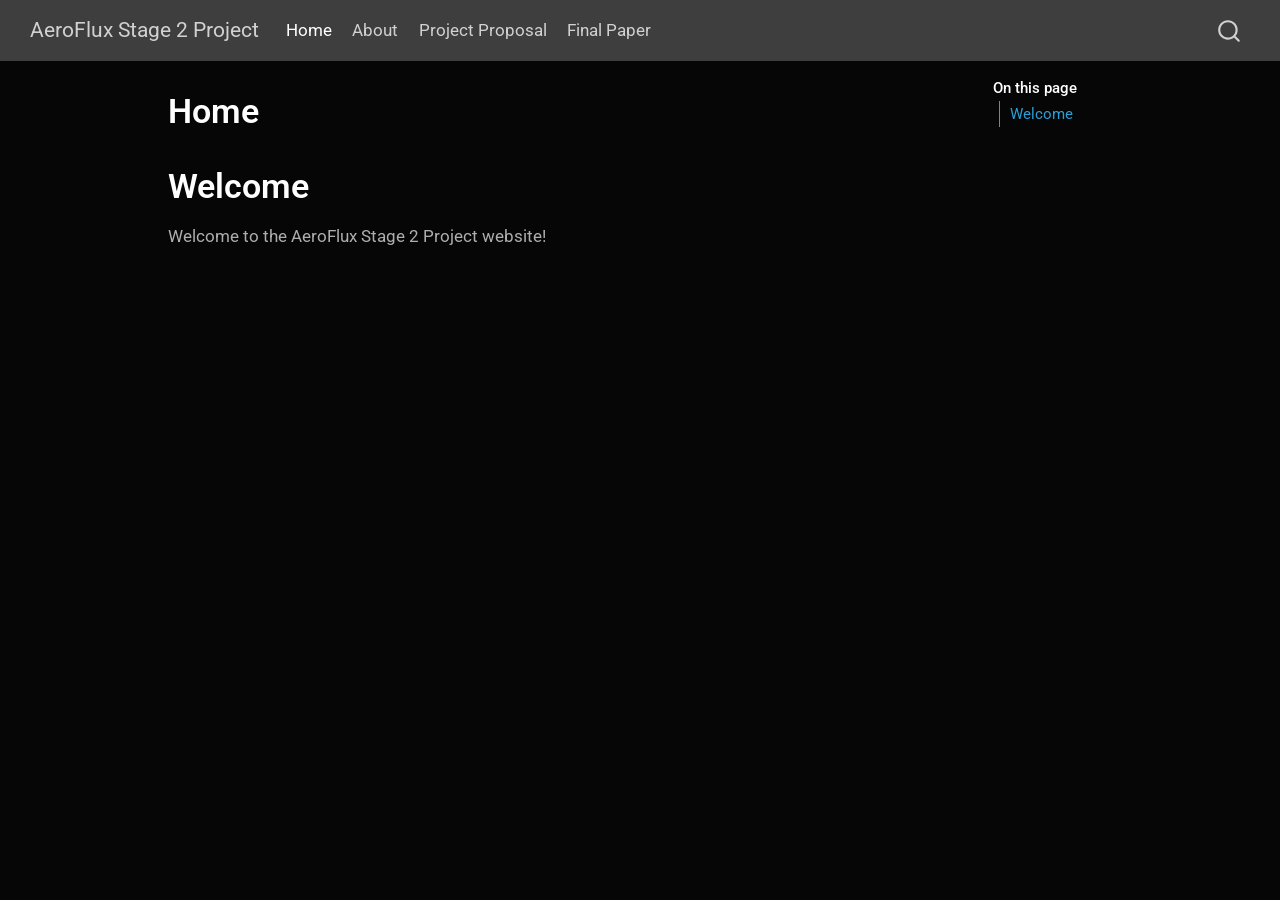
==== commit 3fda3c34: "deploy: 7c441577d1603f1d8480ded70559e93c704cafde" ====
--- a/index.html
+++ b/index.html
@@ -105,6 +105,10 @@
     <a class="nav-link" href="./aeroflux_stage2_proposal.html"> 
 <span class="menu-text">Project Proposal</span></a>
   </li>  
+  <li class="nav-item">
+    <a class="nav-link" href="./aeroflux-final-paper.html"> 
+<span class="menu-text">Final Paper</span></a>
+  </li>  
 </ul>
           </div> <!-- /navcollapse -->
             <div class="quarto-navbar-tools">
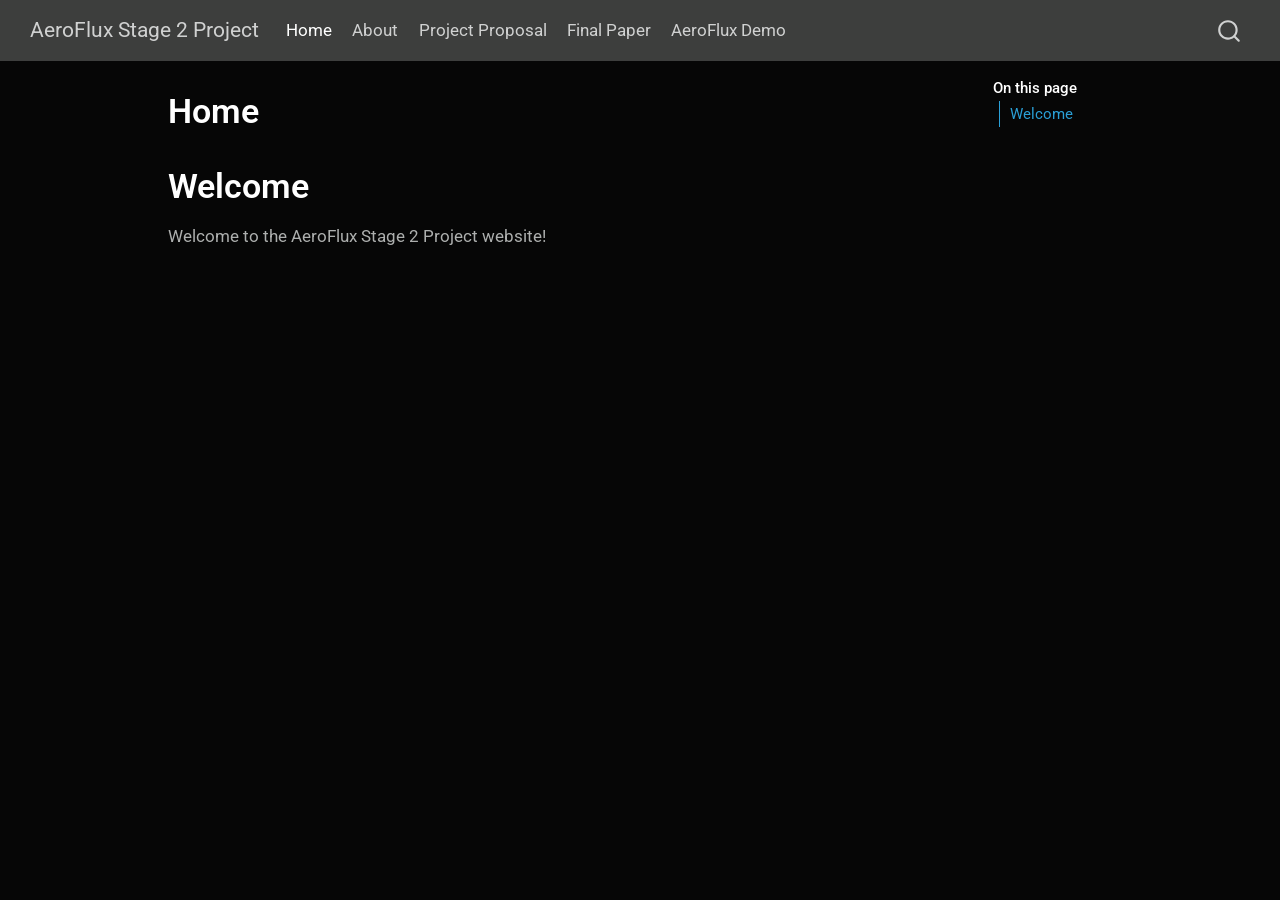
==== commit 69f631df: "deploy: 0f2d8818cbd1c115b1c0664fc8129671ab165581" ====
--- a/index.html
+++ b/index.html
@@ -109,6 +109,10 @@
     <a class="nav-link" href="./aeroflux-final-paper.html"> 
 <span class="menu-text">Final Paper</span></a>
   </li>  
+  <li class="nav-item">
+    <a class="nav-link" href="./aeroflux-demo.html"> 
+<span class="menu-text">AeroFlux Demo</span></a>
+  </li>  
 </ul>
           </div> <!-- /navcollapse -->
             <div class="quarto-navbar-tools">
